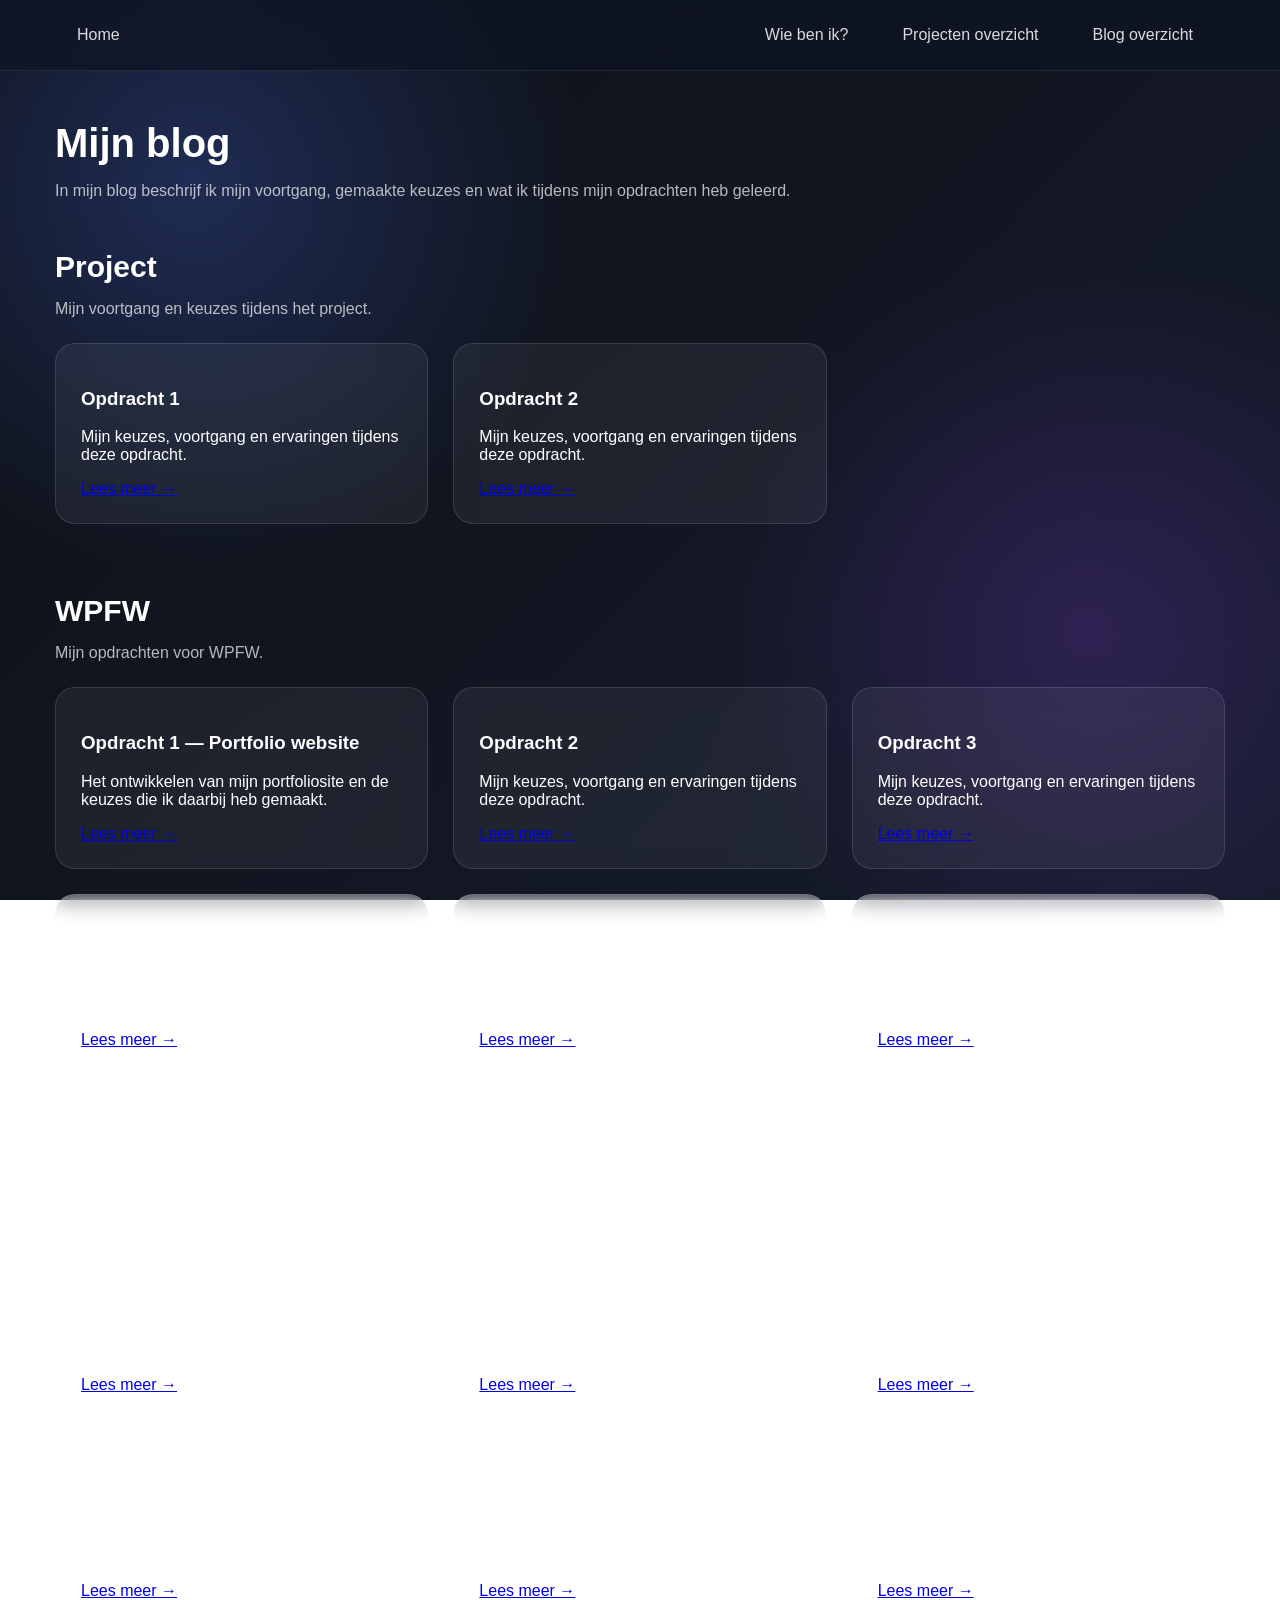
==== blog-overzicht.html @ fe0e4cba "Eerste versie portfolio" ====
<!doctype html>

<html lang="nl">
  <head>
    <meta charset="UTF-8" />
    <meta name="viewport" content="width=device-width, initial-scale=1.0" />

    <title>Blog overzicht</title>
    <link rel="stylesheet" href="style.css" />
  </head>

  <body>
    <nav class="navbar">
      <div class="container">
        <ul>
          <li><a href="index.html">Home</a></li>

          <li>
            <a href="index.html">Wie ben ik?</a>
          </li>

          <li>
            <a href="projecten-overzicht.html">Projecten overzicht</a>
          </li>

          <li>
            <a href="blog-overzicht.html">Blog overzicht</a>
          </li>
        </ul>
      </div>
    </nav>

    <main>
      <div class="container">
        <header class="page-header">
          <h1>Mijn blog</h1>

          <p>
            In mijn blog beschrijf ik mijn voortgang, gemaakte keuzes en wat ik
            tijdens mijn opdrachten heb geleerd.
          </p>
        </header>

        <section class="project-category">
          <h2>Project</h2>
          <p>Mijn voortgang en keuzes tijdens het project.</p>

          <div class="grid">
            <article class="card">
              <h3>Opdracht 1</h3>

              <p>Mijn keuzes, voortgang en ervaringen tijdens deze opdracht.</p>

              <a href="#">Lees meer →</a>
            </article>
            <article class="card">
              <h3>Opdracht 2</h3>

              <p>Mijn keuzes, voortgang en ervaringen tijdens deze opdracht.</p>

              <a href="#">Lees meer →</a>
            </article>
          </div>
        </section>

        <section class="project-category">
          <h2>WPFW</h2>
          <p>Mijn opdrachten voor WPFW.</p>

          <div class="grid">
            <article class="card">
              <h3>Opdracht 1 — Portfolio website</h3>

              <p>
                Het ontwikkelen van mijn portfoliosite en de keuzes die ik
                daarbij heb gemaakt.
              </p>

              <a href="blogs\wpfw-opdracht-1.html">Lees meer →</a>
            </article>
            <article class="card">
              <h3>Opdracht 2</h3>

              <p>Mijn keuzes, voortgang en ervaringen tijdens deze opdracht.</p>

              <a href="#">Lees meer →</a>
            </article>
            <article class="card">
              <h3>Opdracht 3</h3>

              <p>Mijn keuzes, voortgang en ervaringen tijdens deze opdracht.</p>

              <a href="#">Lees meer →</a>
            </article>
            <article class="card">
              <h3>Opdracht 4</h3>

              <p>Mijn keuzes, voortgang en ervaringen tijdens deze opdracht.</p>

              <a href="#">Lees meer →</a>
            </article>
            <article class="card">
              <h3>Opdracht 5</h3>

              <p>Mijn keuzes, voortgang en ervaringen tijdens deze opdracht.</p>

              <a href="#">Lees meer →</a>
            </article>
            <article class="card">
              <h3>Opdracht 6</h3>

              <p>Mijn keuzes, voortgang en ervaringen tijdens deze opdracht.</p>

              <a href="#">Lees meer →</a>
            </article>
          </div>
        </section>

        <section class="project-category">
          <h2>Database</h2>
          <p>Mijn opdrachten voor Database.</p>

          <div class="grid">
            <article class="card">
              <h3>Opdracht 1</h3>

              <p>Mijn keuzes, voortgang en ervaringen tijdens deze opdracht.</p>

              <a href="#">Lees meer →</a>
            </article>
            <article class="card">
              <h3>Opdracht 2</h3>

              <p>Mijn keuzes, voortgang en ervaringen tijdens deze opdracht.</p>

              <a href="#">Lees meer →</a>
            </article>
            <article class="card">
              <h3>Opdracht 3</h3>

              <p>Mijn keuzes, voortgang en ervaringen tijdens deze opdracht.</p>

              <a href="#">Lees meer →</a>
            </article>
            <article class="card">
              <h3>Opdracht 4</h3>

              <p>Mijn keuzes, voortgang en ervaringen tijdens deze opdracht.</p>

              <a href="#">Lees meer →</a>
            </article>
            <article class="card">
              <h3>Opdracht 5</h3>

              <p>Mijn keuzes, voortgang en ervaringen tijdens deze opdracht.</p>

              <a href="#">Lees meer →</a>
            </article>
            <article class="card">
              <h3>Opdracht 6</h3>

              <p>Mijn keuzes, voortgang en ervaringen tijdens deze opdracht.</p>

              <a href="#">Lees meer →</a>
            </article>
          </div>
        </section>
      </div>
    </main>

    <footer>
      <div class="container">
        <p>&copy; 2026 Leo Gordijn. Alle rechten voorbehouden.</p>
      </div>
    </footer>
  </body>
</html>
---- style.css ----
/* ========================================
   ALGEMEEN
   ======================================== */

* {
  box-sizing: border-box;
}

body {
  margin: 0;
  min-height: 100vh;

  background:
    radial-gradient(
      circle at 15% 20%,
      rgba(80, 120, 255, 0.25),
      transparent 30%
    ),
    radial-gradient(
      circle at 85% 70%,
      rgba(150, 70, 255, 0.2),
      transparent 30%
    ),
    linear-gradient(135deg, #0d1117, #151b2b);

  background-attachment: fixed;

  color: white;
  font-family: Arial, sans-serif;
}

/* ========================================
   CONTAINER
   ======================================== */

.container {
  max-width: 1200px;
  margin-left: auto;
  margin-right: auto;
  padding-left: 15px;
  padding-right: 15px;
}

/* ========================================
   NAVIGATIE
   ======================================== */

.navbar {
  position: sticky;
  top: 0;
  z-index: 1000;

  background: rgba(15, 20, 35, 0.75);
  backdrop-filter: blur(12px);
  border-bottom: 1px solid rgba(255, 255, 255, 0.08);
}

.navbar ul {
  display: flex;
  align-items: center;

  min-height: 70px;
  margin: 0;
  padding: 0;

  list-style: none;
}

.navbar li {
  margin-right: 10px;
}

.navbar li:first-child {
  margin-right: auto;
}

.navbar a {
  display: block;

  margin: 0 4px;
  padding: 12px 18px;

  color: rgba(255, 255, 255, 0.85);
  text-decoration: none;

  border-radius: 10px;

  transition:
    background-color 0.25s ease,
    color 0.25s ease,
    transform 0.25s ease;
}

.navbar a:hover {
  color: white;
  background: rgba(255, 255, 255, 0.1);
  transform: translateY(-2px);
}

/* ========================================
   WHOAMI / INTRO
   ======================================== */

.intro {
  display: flex;
  align-items: center;
  justify-content: center;
  gap: 50px;

  margin-top: 50px;
  padding: 40px;

  background: rgba(255, 255, 255, 0.06);
  border: 1px solid rgba(255, 255, 255, 0.12);
  border-radius: 20px;
  backdrop-filter: blur(10px);
}

.intro-text {
  flex: 1;
  max-width: 600px;
}

.intro-label {
  margin-bottom: 10px;

  color: #a99cff;
  font-size: 13px;
  font-weight: bold;
  letter-spacing: 2px;
}

.intro h1 {
  margin: 0 0 5px;

  font-size: 48px;
}

.intro h2 {
  margin: 0 0 25px;

  color: #c4bbff;
  font-size: 22px;
  font-weight: normal;
}

.intro p {
  color: rgba(255, 255, 255, 0.72);
  line-height: 1.8;
}

.intro aside {
  text-align: center;
}

.intro aside h2 {
  margin: 0 0 8px;
  font-size: 48px;
}

.intro aside h3 {
  margin: 0;

  color: #c4bbff;
  font-size: 22px;
  font-weight: normal;
}

.intro img {
  width: 350px;
  height: auto;

  border-radius: 20px;
  box-shadow: 0 15px 40px rgba(0, 0, 0, 0.4);
}

/* ========================================
   WHOAMI / ABOUT & SKILLS & CONTACT
   ======================================== */

.about,
.skills,
.contact {
  margin-top: 30px;
  padding: 35px;

  background: rgba(255, 255, 255, 0.04);
  border: 1px solid rgba(255, 255, 255, 0.08);
  border-radius: 18px;
}

.about h2,
.skills h2,
.contact h2 {
  margin-top: 0;
}

.about p,
.skills p,
.contact p {
  color: rgba(255, 255, 255, 0.7);
  line-height: 1.8;
}

/* ========================================
   WHOAMI / SKILLS APART
   ======================================== */

.skill-list {
  display: flex;
  flex-wrap: wrap;
  gap: 10px;
  margin-top: 20px;
}

.skill-list span {
  padding: 8px 14px;

  color: #c4bbff;
  font-size: 14px;

  background: rgba(155, 140, 255, 0.12);
  border: 1px solid rgba(155, 140, 255, 0.3);
  border-radius: 30px;
}

/* ========================================
   WHOAMI / CONTACT APART
   ======================================== */

.contact {
  margin-bottom: 50px;
}

.contact-list {
  margin: 20px 0 0;
  padding: 0;

  list-style: none;
}

.contact-list li {
  margin-bottom: 10px;
}

.contact-list a {
  color: #c4bbff;
  text-decoration: none;
}

.contact-list a:hover {
  text-decoration: underline;
}

/* ========================================
   PAGINA HEADER
   ======================================== */

.page-header {
  margin-top: 50px;
  margin-bottom: 50px;
}

.page-header h1 {
  margin-bottom: 10px;
  font-size: 40px;
}

.page-header p {
  color: rgba(255, 255, 255, 0.7);
}

/* ========================================
   ALGEMENE CARDS
   ======================================== */

.card {
  padding: 25px;

  background: rgba(255, 255, 255, 0.06);
  border: 1px solid rgba(255, 255, 255, 0.12);
  border-radius: 20px;
  backdrop-filter: blur(10px);

  transition:
    transform 0.25s ease,
    background 0.25s ease,
    border-color 0.25s ease,
    box-shadow 0.25s ease;
}

.card:hover {
  transform: translateY(-3px);
  background: rgba(255, 255, 255, 0.065);
  border-color: rgba(155, 140, 255, 0.3);
}

/* ========================================
   ALGEMENE GRIDS
   ======================================== */

.grid {
  display: grid;
  grid-template-columns: repeat(3, 1fr);
  gap: 25px;
}

/* ========================================
   PROJECTEN OVERZICHT
   ======================================== */

.project-category {
  margin-bottom: 70px;
}

.project-category h2 {
  margin-bottom: 5px;
  font-size: 30px;
}

.project-category > p {
  margin-bottom: 25px;
  color: rgba(255, 255, 255, 0.7);
}

/* ========================================
   BLOG DETAIL PAGINA
   ======================================== */

.blog-page {
  padding: 70px 20px 100px;
}

.blog-container {
  max-width: 950px;
  margin: 0 auto;
}

/* Blog header */

.blog-hero {
  margin-bottom: 30px;
  padding: 50px;

  background:
    radial-gradient(
      circle at top right,
      rgba(125, 90, 255, 0.18),
      transparent 40%
    ),
    rgba(255, 255, 255, 0.06);

  border: 1px solid rgba(255, 255, 255, 0.12);
  border-radius: 25px;
  box-shadow: 0 20px 50px rgba(0, 0, 0, 0.25);
}

.blog-label {
  display: inline-block;

  margin-bottom: 15px;

  color: #a99cff;
  font-size: 13px;
  font-weight: bold;
  letter-spacing: 2px;
}

.blog-hero h1 {
  margin: 0 0 20px;

  color: white;
  font-size: 48px;
}

.blog-hero > p {
  max-width: 700px;
  margin-bottom: 30px;

  color: rgba(255, 255, 255, 0.72);
  font-size: 18px;
  line-height: 1.8;
}

/* Technologie tags */

.blog-tech {
  display: flex;
  flex-wrap: wrap;
  gap: 10px;
}

.blog-tech span {
  padding: 8px 14px;

  color: #c4bbff;
  font-size: 13px;
  font-weight: bold;

  background: rgba(155, 140, 255, 0.12);
  border: 1px solid rgba(155, 140, 255, 0.3);
  border-radius: 30px;
}

/* Blog onderdelen */

.blog-content {
  display: grid;
  grid-template-columns: 70px 1fr;
  gap: 20px;

  margin-bottom: 18px;
  padding: 35px;

  background: rgba(255, 255, 255, 0.04);
  border: 1px solid rgba(255, 255, 255, 0.08);
  border-radius: 18px;

  transition:
    transform 0.25s ease,
    background 0.25s ease,
    border-color 0.25s ease;
}

.blog-content:hover {
  transform: translateY(-3px);
  background: rgba(255, 255, 255, 0.065);
  border-color: rgba(155, 140, 255, 0.3);
}

.blog-number {
  padding-top: 4px;

  color: #9b8cff;
  font-size: 18px;
  font-weight: bold;
}

.blog-content h2 {
  margin: 0 0 12px;

  color: white;
  font-size: 26px;
}

.blog-content h3 {
  margin-top: 25px;
  margin-bottom: 10px;

  color: #c4bbff;
}

.blog-content p {
  margin: 0;

  color: rgba(255, 255, 255, 0.7);
  line-height: 1.8;
}

/* Code in blogtekst */

.blog-content code {
  padding: 3px 7px;

  color: #c4bbff;

  background: rgba(155, 140, 255, 0.15);
  border-radius: 5px;
}

/* Request / response */

.request-flow {
  margin: 20px 0;
  padding: 20px;

  color: #c4bbff;
  text-align: center;
  line-height: 2;

  background: rgba(155, 140, 255, 0.08);
  border: 1px solid rgba(155, 140, 255, 0.25);
  border-radius: 12px;
}

/* ========================================
   FOOTER
   ======================================== */

footer {
  padding: 25px 0;

  color: rgba(255, 255, 255, 0.5);
  font-size: 14px;
  text-align: center;
}

footer p {
  margin: 0;
}

/* ========================================
   RESPONSIVE - TABLET
   ======================================== */

@media (max-width: 900px) {
  .grid {
    grid-template-columns: repeat(2, 1fr);
  }

  .intro {
    gap: 30px;
  }

  .intro img {
    width: 300px;
  }
}

/* ========================================
   RESPONSIVE - TELEFOON
   ======================================== */

@media (max-width: 600px) {
  .container {
    padding-left: 20px;
    padding-right: 20px;
  }

  /* Navigatie */

  .navbar ul {
    flex-direction: column;
    align-items: stretch;
  }

  .navbar li,
  .navbar li:first-child {
    margin-right: 0;
  }

  .navbar a {
    text-align: center;
  }

  /* Whoami */

  .intro {
    flex-direction: column;
    align-items: flex-start;
  }

  .intro img {
    width: 100%;
    max-width: 350px;
  }

  /* Projecten / blogs */

  .grid {
    grid-template-columns: 1fr;
  }

  /* Blog detail */

  .blog-page {
    padding: 40px 15px 70px;
  }

  .blog-hero {
    padding: 30px;
  }

  .blog-hero h1 {
    font-size: 34px;
  }

  .blog-content {
    grid-template-columns: 1fr;
    padding: 25px;
  }

  .blog-number {
    padding-top: 0;
  }
}
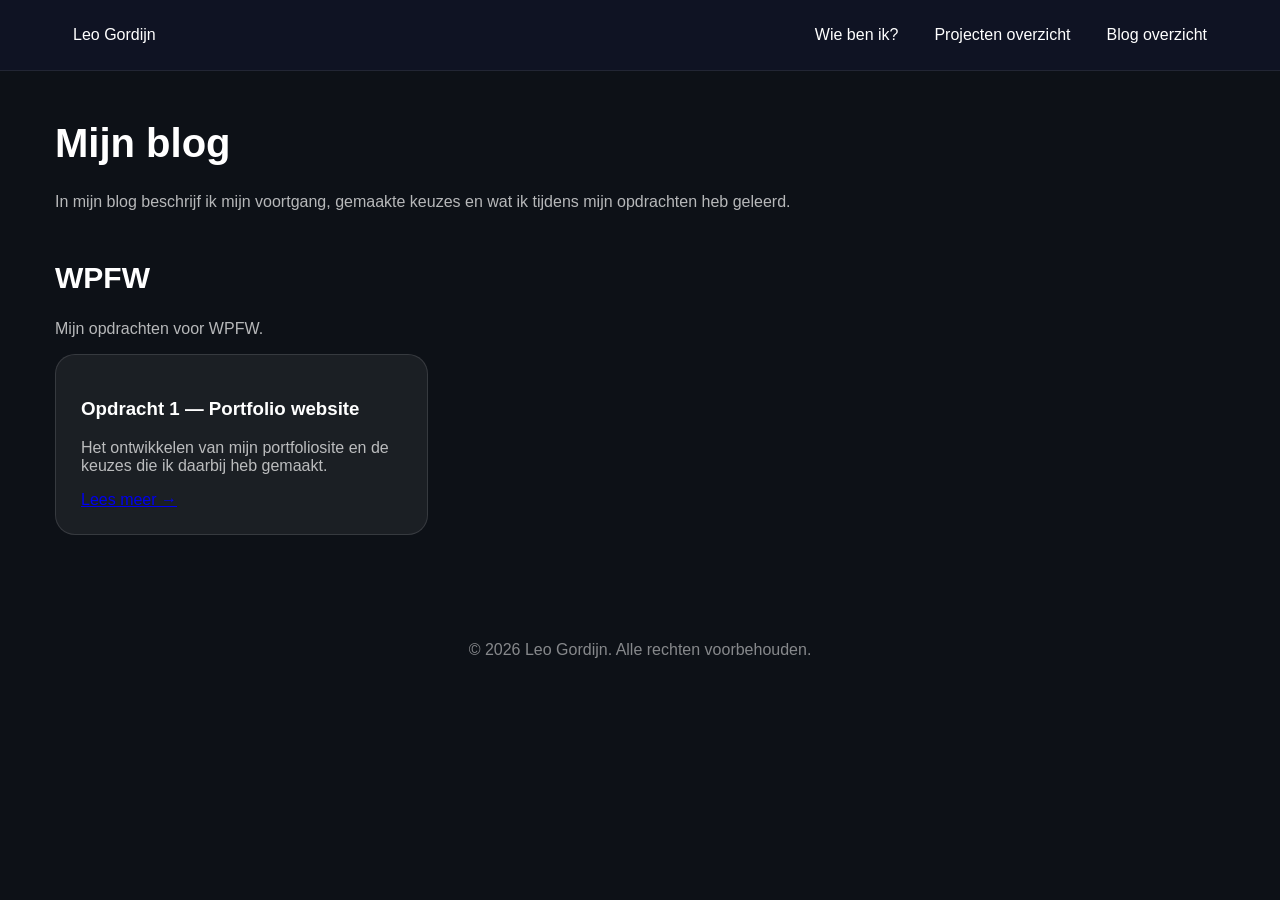
==== commit ca16135c: "Portfolio pagina's en styling bijgewerkt" ====
--- a/blog-overzicht.html
+++ b/blog-overzicht.html
@@ -5,7 +5,7 @@
     <meta charset="UTF-8" />
     <meta name="viewport" content="width=device-width, initial-scale=1.0" />
 
-    <title>Blog overzicht</title>
+    <title>Blog | Leo Gordijn</title>
     <link rel="stylesheet" href="style.css" />
   </head>
 
@@ -13,7 +13,7 @@
     <nav class="navbar">
       <div class="container">
         <ul>
-          <li><a href="index.html">Home</a></li>
+          <li><a href="index.html">Leo Gordijn</a></li>
 
           <li>
             <a href="index.html">Wie ben ik?</a>
@@ -42,28 +42,6 @@
         </header>
 
         <section class="project-category">
-          <h2>Project</h2>
-          <p>Mijn voortgang en keuzes tijdens het project.</p>
-
-          <div class="grid">
-            <article class="card">
-              <h3>Opdracht 1</h3>
-
-              <p>Mijn keuzes, voortgang en ervaringen tijdens deze opdracht.</p>
-
-              <a href="#">Lees meer →</a>
-            </article>
-            <article class="card">
-              <h3>Opdracht 2</h3>
-
-              <p>Mijn keuzes, voortgang en ervaringen tijdens deze opdracht.</p>
-
-              <a href="#">Lees meer →</a>
-            </article>
-          </div>
-        </section>
-
-        <section class="project-category">
           <h2>WPFW</h2>
           <p>Mijn opdrachten voor WPFW.</p>
 
@@ -76,92 +54,7 @@
                 daarbij heb gemaakt.
               </p>
 
-              <a href="blogs\wpfw-opdracht-1.html">Lees meer →</a>
-            </article>
-            <article class="card">
-              <h3>Opdracht 2</h3>
-
-              <p>Mijn keuzes, voortgang en ervaringen tijdens deze opdracht.</p>
-
-              <a href="#">Lees meer →</a>
-            </article>
-            <article class="card">
-              <h3>Opdracht 3</h3>
-
-              <p>Mijn keuzes, voortgang en ervaringen tijdens deze opdracht.</p>
-
-              <a href="#">Lees meer →</a>
-            </article>
-            <article class="card">
-              <h3>Opdracht 4</h3>
-
-              <p>Mijn keuzes, voortgang en ervaringen tijdens deze opdracht.</p>
-
-              <a href="#">Lees meer →</a>
-            </article>
-            <article class="card">
-              <h3>Opdracht 5</h3>
-
-              <p>Mijn keuzes, voortgang en ervaringen tijdens deze opdracht.</p>
-
-              <a href="#">Lees meer →</a>
-            </article>
-            <article class="card">
-              <h3>Opdracht 6</h3>
-
-              <p>Mijn keuzes, voortgang en ervaringen tijdens deze opdracht.</p>
-
-              <a href="#">Lees meer →</a>
-            </article>
-          </div>
-        </section>
-
-        <section class="project-category">
-          <h2>Database</h2>
-          <p>Mijn opdrachten voor Database.</p>
-
-          <div class="grid">
-            <article class="card">
-              <h3>Opdracht 1</h3>
-
-              <p>Mijn keuzes, voortgang en ervaringen tijdens deze opdracht.</p>
-
-              <a href="#">Lees meer →</a>
-            </article>
-            <article class="card">
-              <h3>Opdracht 2</h3>
-
-              <p>Mijn keuzes, voortgang en ervaringen tijdens deze opdracht.</p>
-
-              <a href="#">Lees meer →</a>
-            </article>
-            <article class="card">
-              <h3>Opdracht 3</h3>
-
-              <p>Mijn keuzes, voortgang en ervaringen tijdens deze opdracht.</p>
-
-              <a href="#">Lees meer →</a>
-            </article>
-            <article class="card">
-              <h3>Opdracht 4</h3>
-
-              <p>Mijn keuzes, voortgang en ervaringen tijdens deze opdracht.</p>
-
-              <a href="#">Lees meer →</a>
-            </article>
-            <article class="card">
-              <h3>Opdracht 5</h3>
-
-              <p>Mijn keuzes, voortgang en ervaringen tijdens deze opdracht.</p>
-
-              <a href="#">Lees meer →</a>
-            </article>
-            <article class="card">
-              <h3>Opdracht 6</h3>
-
-              <p>Mijn keuzes, voortgang en ervaringen tijdens deze opdracht.</p>
-
-              <a href="#">Lees meer →</a>
+              <a href="blogs/wpfw-opdracht-1.html">Lees meer →</a>
             </article>
           </div>
         </section>
@@ -174,4 +67,4 @@
       </div>
     </footer>
   </body>
-</html>
+</html>
--- a/style.css
+++ b/style.css
@@ -1,7 +1,3 @@
-/* ========================================
-   ALGEMEEN
-   ======================================== */
-
 * {
   box-sizing: border-box;
 }
@@ -9,65 +5,32 @@
 body {
   margin: 0;
   min-height: 100vh;
-
-  background:
-    radial-gradient(
-      circle at 15% 20%,
-      rgba(80, 120, 255, 0.25),
-      transparent 30%
-    ),
-    radial-gradient(
-      circle at 85% 70%,
-      rgba(150, 70, 255, 0.2),
-      transparent 30%
-    ),
-    linear-gradient(135deg, #0d1117, #151b2b);
-
-  background-attachment: fixed;
-
-  color: white;
+  background-color: hsl(216, 28%, 7%);
+  color: hsl(0, 0%, 100%);
   font-family: Arial, sans-serif;
 }
-
-/* ========================================
-   CONTAINER
-   ======================================== */
 
 .container {
   max-width: 1200px;
-  margin-left: auto;
-  margin-right: auto;
-  padding-left: 15px;
-  padding-right: 15px;
-}
-
-/* ========================================
-   NAVIGATIE
-   ======================================== */
+  margin: auto;
+  padding: 0 15px;
+}
 
 .navbar {
   position: sticky;
   top: 0;
-  z-index: 1000;
-
-  background: rgba(15, 20, 35, 0.75);
-  backdrop-filter: blur(12px);
-  border-bottom: 1px solid rgba(255, 255, 255, 0.08);
+  z-index: 10;
+  background: hsla(225, 40%, 10%, 0.95);
+  border-bottom: 1px solid hsla(0, 0%, 100%, 0.08);
 }
 
 .navbar ul {
   display: flex;
   align-items: center;
-
   min-height: 70px;
   margin: 0;
   padding: 0;
-
   list-style: none;
-}
-
-.navbar li {
-  margin-right: 10px;
 }
 
 .navbar li:first-child {
@@ -76,228 +39,110 @@
 
 .navbar a {
   display: block;
-
-  margin: 0 4px;
   padding: 12px 18px;
-
-  color: rgba(255, 255, 255, 0.85);
+  color: hsl(0, 0%, 100%);
   text-decoration: none;
-
   border-radius: 10px;
-
-  transition:
-    background-color 0.25s ease,
-    color 0.25s ease,
-    transform 0.25s ease;
 }
 
 .navbar a:hover {
-  color: white;
-  background: rgba(255, 255, 255, 0.1);
-  transform: translateY(-2px);
-}
-
-/* ========================================
-   WHOAMI / INTRO
-   ======================================== */
+  background: hsla(0, 0%, 100%, 0.1);
+}
 
 .intro {
   display: flex;
   align-items: center;
   justify-content: center;
   gap: 50px;
-
   margin-top: 50px;
   padding: 40px;
-
-  background: rgba(255, 255, 255, 0.06);
-  border: 1px solid rgba(255, 255, 255, 0.12);
+  background: hsla(0, 0%, 100%, 0.06);
+  border: 1px solid hsla(0, 0%, 100%, 0.12);
   border-radius: 20px;
-  backdrop-filter: blur(10px);
-}
-
-.intro-text {
-  flex: 1;
-  max-width: 600px;
-}
-
-.intro-label {
-  margin-bottom: 10px;
-
-  color: #a99cff;
-  font-size: 13px;
-  font-weight: bold;
-  letter-spacing: 2px;
+}
+
+.intro div {
+  text-align: center;
 }
 
 .intro h1 {
-  margin: 0 0 5px;
-
+  margin: 0;
+  color: hsl(249, 100%, 87%);
   font-size: 48px;
 }
 
-.intro h2 {
-  margin: 0 0 25px;
-
-  color: #c4bbff;
+.intro h3 {
+  margin: 0;
+  color: hsl(249, 100%, 87%);
   font-size: 22px;
-  font-weight: normal;
-}
-
-.intro p {
-  color: rgba(255, 255, 255, 0.72);
-  line-height: 1.8;
-}
-
-.intro aside {
-  text-align: center;
-}
-
-.intro aside h2 {
-  margin: 0 0 8px;
-  font-size: 48px;
-}
-
-.intro aside h3 {
-  margin: 0;
-
-  color: #c4bbff;
-  font-size: 22px;
-  font-weight: normal;
 }
 
 .intro img {
   width: 350px;
-  height: auto;
-
   border-radius: 20px;
-  box-shadow: 0 15px 40px rgba(0, 0, 0, 0.4);
-}
-
-/* ========================================
-   WHOAMI / ABOUT & SKILLS & CONTACT
-   ======================================== */
+}
 
 .about,
 .skills,
 .contact {
   margin-top: 30px;
-  padding: 35px;
-
-  background: rgba(255, 255, 255, 0.04);
-  border: 1px solid rgba(255, 255, 255, 0.08);
-  border-radius: 18px;
-}
-
-.about h2,
-.skills h2,
-.contact h2 {
-  margin-top: 0;
-}
-
-.about p,
-.skills p,
-.contact p {
-  color: rgba(255, 255, 255, 0.7);
-  line-height: 1.8;
-}
-
-/* ========================================
-   WHOAMI / SKILLS APART
-   ======================================== */
+}
+
+.contact {
+  margin-bottom: 50px;
+}
 
 .skill-list {
   display: flex;
-  flex-wrap: wrap;
   gap: 10px;
   margin-top: 20px;
 }
 
-.skill-list span {
+.skill-list span,
+.blog-tech span {
   padding: 8px 14px;
-
-  color: #c4bbff;
+  color: hsl(249, 100%, 87%);
   font-size: 14px;
-
-  background: rgba(155, 140, 255, 0.12);
-  border: 1px solid rgba(155, 140, 255, 0.3);
+  background: hsla(249, 100%, 77%, 0.12);
+  border: 1px solid hsla(249, 100%, 77%, 0.3);
   border-radius: 30px;
 }
 
-/* ========================================
-   WHOAMI / CONTACT APART
-   ======================================== */
-
-.contact {
-  margin-bottom: 50px;
-}
-
 .contact-list {
-  margin: 20px 0 0;
   padding: 0;
-
   list-style: none;
 }
 
-.contact-list li {
-  margin-bottom: 10px;
-}
-
 .contact-list a {
-  color: #c4bbff;
-  text-decoration: none;
-}
-
-.contact-list a:hover {
-  text-decoration: underline;
-}
-
-/* ========================================
-   PAGINA HEADER
-   ======================================== */
+  color: hsl(249, 100%, 87%);
+}
 
 .page-header {
-  margin-top: 50px;
-  margin-bottom: 50px;
+  margin: 50px 0;
 }
 
 .page-header h1 {
-  margin-bottom: 10px;
   font-size: 40px;
 }
 
 .page-header p {
-  color: rgba(255, 255, 255, 0.7);
-}
-
-/* ========================================
-   ALGEMENE CARDS
-   ======================================== */
+  color: hsla(0, 0%, 100%, 0.7);
+}
 
 .card {
   padding: 25px;
-
-  background: rgba(255, 255, 255, 0.06);
-  border: 1px solid rgba(255, 255, 255, 0.12);
+  background: hsla(0, 0%, 100%, 0.06);
+  border: 1px solid hsla(0, 0%, 100%, 0.12);
   border-radius: 20px;
-  backdrop-filter: blur(10px);
-
-  transition:
-    transform 0.25s ease,
-    background 0.25s ease,
-    border-color 0.25s ease,
-    box-shadow 0.25s ease;
+}
+
+.card p {
+  color: hsla(0, 0%, 100%, 0.7);
 }
 
 .card:hover {
-  transform: translateY(-3px);
-  background: rgba(255, 255, 255, 0.065);
-  border-color: rgba(155, 140, 255, 0.3);
-}
-
-/* ========================================
-   ALGEMENE GRIDS
-   ======================================== */
+  background: hsla(0, 0%, 100%, 0.08);
+}
 
 .grid {
   display: grid;
@@ -305,205 +150,94 @@
   gap: 25px;
 }
 
-/* ========================================
-   PROJECTEN OVERZICHT
-   ======================================== */
+.project {
+  margin-bottom: 30px;
+}
+
+.project h2 {
+  margin-top: 0;
+}
 
 .project-category {
   margin-bottom: 70px;
 }
 
 .project-category h2 {
-  margin-bottom: 5px;
   font-size: 30px;
 }
 
-.project-category > p {
-  margin-bottom: 25px;
-  color: rgba(255, 255, 255, 0.7);
-}
-
-/* ========================================
-   BLOG DETAIL PAGINA
-   ======================================== */
+.project-category p {
+  color: hsla(0, 0%, 100%, 0.7);
+}
 
 .blog-page {
-  padding: 70px 20px 100px;
-}
-
-.blog-container {
-  max-width: 950px;
-  margin: 0 auto;
-}
-
-/* Blog header */
-
-.blog-hero {
+  padding: 70px;
+}
+
+.blog-intro {
   margin-bottom: 30px;
   padding: 50px;
-
-  background:
-    radial-gradient(
-      circle at top right,
-      rgba(125, 90, 255, 0.18),
-      transparent 40%
-    ),
-    rgba(255, 255, 255, 0.06);
-
-  border: 1px solid rgba(255, 255, 255, 0.12);
-  border-radius: 25px;
-  box-shadow: 0 20px 50px rgba(0, 0, 0, 0.25);
-}
-
-.blog-label {
-  display: inline-block;
-
-  margin-bottom: 15px;
-
-  color: #a99cff;
-  font-size: 13px;
-  font-weight: bold;
-  letter-spacing: 2px;
-}
-
-.blog-hero h1 {
-  margin: 0 0 20px;
-
-  color: white;
+  border: 1px solid hsla(0, 0%, 100%, 0.12);
+  border-radius: 20px;
+}
+
+.blog-intro h1 {
+  margin: 0;
   font-size: 48px;
 }
 
-.blog-hero > p {
+.blog-intro p {
   max-width: 700px;
-  margin-bottom: 30px;
-
-  color: rgba(255, 255, 255, 0.72);
+  color: hsla(0, 0%, 100%, 0.7);
   font-size: 18px;
-  line-height: 1.8;
-}
-
-/* Technologie tags */
+}
 
 .blog-tech {
   display: flex;
-  flex-wrap: wrap;
-  gap: 10px;
-}
-
-.blog-tech span {
-  padding: 8px 14px;
-
-  color: #c4bbff;
-  font-size: 13px;
-  font-weight: bold;
-
-  background: rgba(155, 140, 255, 0.12);
-  border: 1px solid rgba(155, 140, 255, 0.3);
-  border-radius: 30px;
-}
-
-/* Blog onderdelen */
+  gap: 15px;
+  margin-top: 20px;
+}
 
 .blog-content {
   display: grid;
   grid-template-columns: 70px 1fr;
   gap: 20px;
-
   margin-bottom: 18px;
-  padding: 35px;
-
-  background: rgba(255, 255, 255, 0.04);
-  border: 1px solid rgba(255, 255, 255, 0.08);
-  border-radius: 18px;
-
-  transition:
-    transform 0.25s ease,
-    background 0.25s ease,
-    border-color 0.25s ease;
-}
-
-.blog-content:hover {
-  transform: translateY(-3px);
-  background: rgba(255, 255, 255, 0.065);
-  border-color: rgba(155, 140, 255, 0.3);
 }
 
 .blog-number {
-  padding-top: 4px;
-
-  color: #9b8cff;
+  color: hsl(249, 100%, 77%);
   font-size: 18px;
   font-weight: bold;
 }
 
 .blog-content h2 {
-  margin: 0 0 12px;
-
-  color: white;
-  font-size: 26px;
+  margin-top: 0;
 }
 
 .blog-content h3 {
   margin-top: 25px;
-  margin-bottom: 10px;
-
-  color: #c4bbff;
 }
 
 .blog-content p {
-  margin: 0;
-
-  color: rgba(255, 255, 255, 0.7);
-  line-height: 1.8;
-}
-
-/* Code in blogtekst */
+  margin: 0 0 15;
+}
 
 .blog-content code {
-  padding: 3px 7px;
-
-  color: #c4bbff;
-
-  background: rgba(155, 140, 255, 0.15);
-  border-radius: 5px;
-}
-
-/* Request / response */
-
-.request-flow {
-  margin: 20px 0;
+  padding: 3px;
+  color: hsl(249, 100%, 87%);
+  background: hsla(249, 100%, 77%, 0.15);
+}
+
+footer {
   padding: 20px;
-
-  color: #c4bbff;
+  color: hsla(0, 0%, 100%, 0.5);
   text-align: center;
-  line-height: 2;
-
-  background: rgba(155, 140, 255, 0.08);
-  border: 1px solid rgba(155, 140, 255, 0.25);
-  border-radius: 12px;
-}
-
-/* ========================================
-   FOOTER
-   ======================================== */
-
-footer {
-  padding: 25px 0;
-
-  color: rgba(255, 255, 255, 0.5);
-  font-size: 14px;
-  text-align: center;
-}
-
-footer p {
-  margin: 0;
-}
-
-/* ========================================
-   RESPONSIVE - TABLET
-   ======================================== */
-
-@media (max-width: 900px) {
+}
+
+/* TABLET */
+
+@media (max-width: 768px) {
   .grid {
     grid-template-columns: repeat(2, 1fr);
   }
@@ -515,26 +249,23 @@
   .intro img {
     width: 300px;
   }
-}
-
-/* ========================================
-   RESPONSIVE - TELEFOON
-   ======================================== */
-
-@media (max-width: 600px) {
-  .container {
-    padding-left: 20px;
-    padding-right: 20px;
-  }
-
-  /* Navigatie */
+
+  .blog-page {
+    padding: 40px;
+  }
+}
+
+/* TELEFOON */
+
+@media (max-width: 480px) {
+  .grid {
+    grid-template-columns: 1fr;
+  }
 
   .navbar ul {
     flex-direction: column;
-    align-items: stretch;
-  }
-
-  .navbar li,
+  }
+
   .navbar li:first-child {
     margin-right: 0;
   }
@@ -543,44 +274,39 @@
     text-align: center;
   }
 
-  /* Whoami */
-
   .intro {
     flex-direction: column;
-    align-items: flex-start;
+    gap: 20px;
+    padding: 25px;
+  }
+
+  .intro h1 {
+    font-size: 36px;
   }
 
   .intro img {
     width: 100%;
-    max-width: 350px;
-  }
-
-  /* Projecten / blogs */
-
-  .grid {
-    grid-template-columns: 1fr;
-  }
-
-  /* Blog detail */
+    max-width: 300px;
+  }
+
+  .skill-list,
+  .blog-tech {
+    flex-wrap: wrap;
+  }
 
   .blog-page {
-    padding: 40px 15px 70px;
-  }
-
-  .blog-hero {
-    padding: 30px;
-  }
-
-  .blog-hero h1 {
+    padding: 30px 15px;
+  }
+
+  .blog-intro {
+    padding: 25px;
+  }
+
+  .blog-intro h1 {
     font-size: 34px;
   }
 
   .blog-content {
     grid-template-columns: 1fr;
-    padding: 25px;
-  }
-
-  .blog-number {
-    padding-top: 0;
-  }
-}
+  }
+}
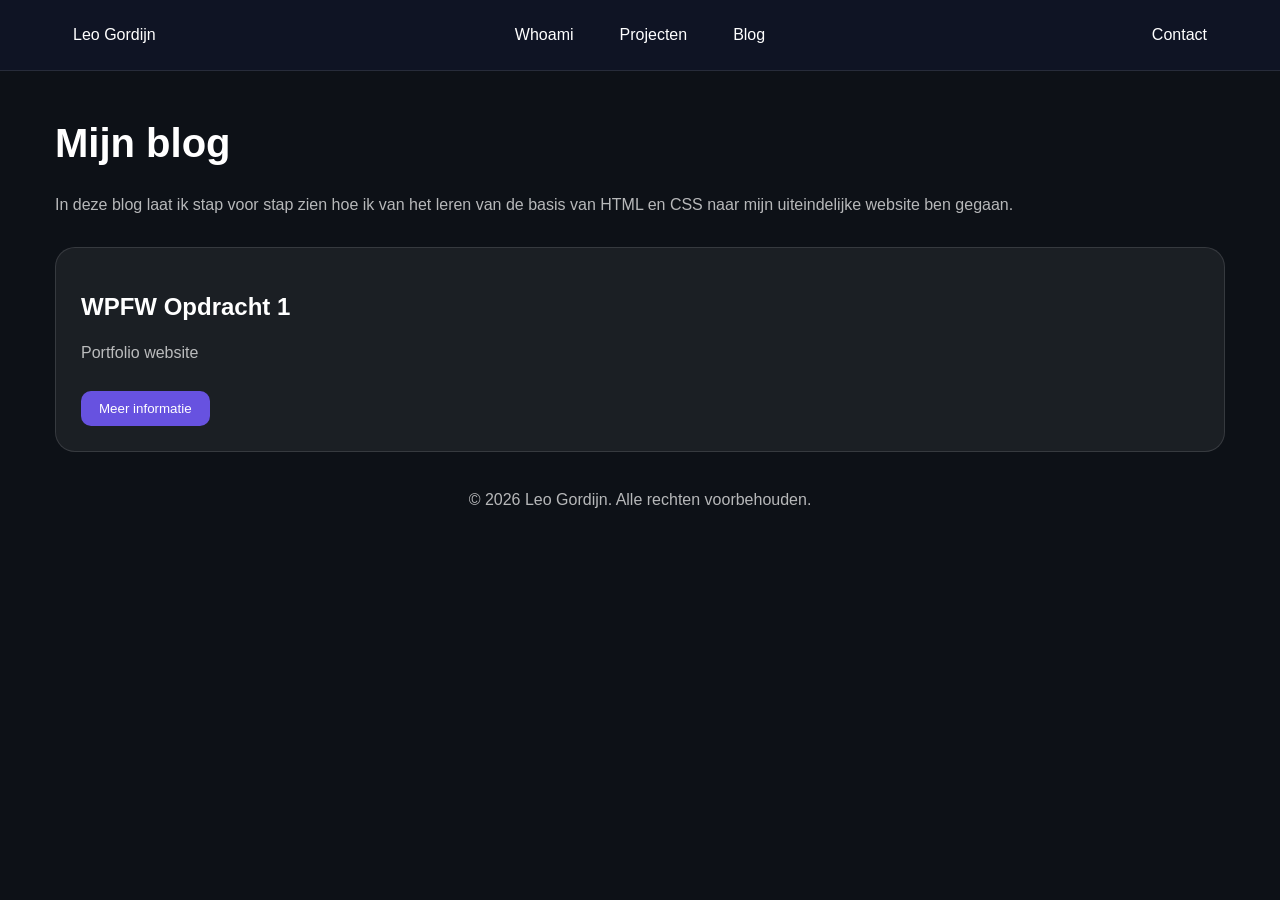
==== commit 02d949be: "Portfolio website bijgewerkt" ====
--- a/blog-overzicht.html
+++ b/blog-overzicht.html
@@ -11,22 +11,16 @@
 
   <body>
     <nav class="navbar">
-      <div class="container">
-        <ul>
-          <li><a href="index.html">Leo Gordijn</a></li>
-
-          <li>
-            <a href="index.html">Wie ben ik?</a>
-          </li>
-
-          <li>
-            <a href="projecten-overzicht.html">Projecten overzicht</a>
-          </li>
-
-          <li>
-            <a href="blog-overzicht.html">Blog overzicht</a>
-          </li>
+      <div class="nav-container">
+        <a class="nav-home" href="index.html">Leo Gordijn</a>
+
+        <ul class="nav-links">
+          <li><a href="whoami.html">Whoami</a></li>
+          <li><a href="projecten-overzicht.html">Projecten</a></li>
+          <li><a href="blog-overzicht.html">Blog</a></li>
         </ul>
+
+        <a class="nav-contact" href="contact.html">Contact</a>
       </div>
     </nav>
 
@@ -36,28 +30,429 @@
           <h1>Mijn blog</h1>
 
           <p>
-            In mijn blog beschrijf ik mijn voortgang, gemaakte keuzes en wat ik
-            tijdens mijn opdrachten heb geleerd.
+            In deze blog laat ik stap voor stap zien hoe ik van het leren van de
+            basis van HTML en CSS naar mijn uiteindelijke website ben gegaan.
           </p>
         </header>
 
-        <section class="project-category">
-          <h2>WPFW</h2>
-          <p>Mijn opdrachten voor WPFW.</p>
-
-          <div class="grid">
-            <article class="card">
-              <h3>Opdracht 1 — Portfolio website</h3>
-
-              <p>
-                Het ontwikkelen van mijn portfoliosite en de keuzes die ik
-                daarbij heb gemaakt.
-              </p>
-
-              <a href="blogs/wpfw-opdracht-1.html">Lees meer →</a>
-            </article>
+        <article class="card blog-item">
+          <h2>WPFW Opdracht 1</h2>
+          <p>Portfolio website</p>
+
+          <button class="blog-toggle">Meer informatie</button>
+
+          <div class="blog-extra" hidden>
+            <!-- STAP 1 -->
+
+            <section class="blog-content card">
+              <div class="blog-number">01</div>
+
+              <div>
+                <h2>Begin van de opdracht</h2>
+
+                <p>
+                  Voor deze opdracht moest ik een statische en responsive
+                  portfoliosite maken. De website moest minimaal bestaan uit een
+                  Whoami-pagina, een projectenoverzicht en een blogoverzicht.
+                  Deze pagina's moesten met een werkende navigatie met elkaar
+                  verbonden zijn.
+                </p>
+
+                <p>
+                  Aan het begin van de opdracht had ik nog weinig ervaring met
+                  HTML en CSS. Daarom ben ik eerst begonnen met het leren van de
+                  basis voordat ik de website verder ging uitwerken.
+                </p>
+              </div>
+            </section>
+
+            <!-- STAP 2 -->
+
+            <section class="blog-content card">
+              <div class="blog-number">02</div>
+
+              <div>
+                <h2>De basis van HTML en CSS leren</h2>
+
+                <p>
+                  Mijn eerste stap was het leren en oefenen van de basis van
+                  HTML en CSS. Dit heb ik gedaan tijdens de lessen en door
+                  video's van Bro Code te bekijken.
+                </p>
+
+                <p>
+                  Ik heb hierbij onder andere geleerd hoe een HTML-pagina is
+                  opgebouwd en hoe ik met CSS de vormgeving van een pagina kan
+                  aanpassen. Ook heb ik geleerd over onderwerpen zoals kleuren,
+                  het box model en verschillende manieren om elementen op een
+                  pagina te plaatsen.
+                </p>
+
+                <p>
+                  Voor mijn kleuren ben ik HSL gaan gebruiken. Hiermee kan ik de
+                  hue, saturation en lightness van een kleur aanpassen. Ik ben
+                  vervolgens zelf gaan experimenteren met verschillende donkere
+                  kleuren en paarse accenten.
+                </p>
+
+                <p>
+                  Tijdens het oefenen maakte ik eerst kleine onderdelen om te
+                  kijken hoe verschillende HTML-elementen en CSS-regels werkten.
+                  Daarna ben ik deze kennis gaan gebruiken voor mijn eigen
+                  portfolio.
+                </p>
+              </div>
+            </section>
+
+            <!-- STAP 3 -->
+
+            <section class="blog-content card">
+              <div class="blog-number">03</div>
+
+              <div>
+                <h2>Eerste versie van mijn website</h2>
+
+                <p>
+                  Nadat ik de basis beter begreep, ben ik begonnen met de eerste
+                  versie van mijn website. Ik heb eerst de verschillende
+                  HTML-pagina's aangemaakt en een navigatie toegevoegd zodat ik
+                  tussen de pagina's kon wisselen.
+                </p>
+
+                <p>
+                  In het begin gebruikte ik <code>float</code> om onderdelen van
+                  mijn navigatie naast elkaar te plaatsen. Dit werkte, maar ik
+                  merkte dat het lastiger werd om de elementen goed uit te
+                  lijnen.
+                </p>
+
+                <p>
+                  Ook liep ik tegen problemen aan toen ik mijn blogpagina in een
+                  aparte map plaatste. Mijn CSS en links werkten toen niet meer
+                  zoals verwacht. Hierdoor heb ik geleerd hoe relatieve paden
+                  werken. Vanuit mijn blogs-map gebruik ik bijvoorbeeld
+                  <code>../</code> om één map terug te gaan.
+                </p>
+              </div>
+            </section>
+
+            <!-- STAP 4 -->
+
+            <section class="blog-content card">
+              <div class="blog-number">04</div>
+
+              <div>
+                <h2>Een ontwerp maken in Figma</h2>
+
+                <p>
+                  Nadat ik eerst direct in HTML en CSS was begonnen, kreeg ik
+                  als feedback dat het handiger was om eerst beter na te denken
+                  over het ontwerp. Daarom heb ik mijn website verder uitgewerkt
+                  in Figma.
+                </p>
+
+                <p>
+                  Bij het ontwerpen heb ik gekeken naar mijn
+                  gebruikersscenario's. Een belangrijke gebruiker van mijn
+                  portfolio is bijvoorbeeld een recruiter die snel wil kunnen
+                  zien wie ik ben, wat ik kan en aan welke projecten ik heb
+                  gewerkt. Daarom wilde ik de website overzichtelijk houden en
+                  ervoor zorgen dat de belangrijkste onderdelen makkelijk te
+                  vinden zijn.
+                </p>
+
+                <p>
+                  inspiratie voor mijn kleurgebruik heb ik gekeken op Mooiste
+                  Websites. Hier kwam ik de website van Audience Republic tegen.
+                  Deze website gebruikt voornamelijk donkergrijs, wit en paars
+                  en wordt omschreven als modern en minimalistisch. Dit vond ik
+                  goed passen bij de uitstraling die ik voor mijn eigen
+                  portfolio wilde.
+                </p>
+
+                <p>
+                  Ik heb dit ontwerp niet overgenomen, maar wel gebruikt als
+                  inspiratie. Voor mijn eigen website heb ik daarom gekozen voor
+                  een donkere achtergrond, lichte tekst en paarse accenten. Ook
+                  gebruik ik afgeronde cards om verschillende onderdelen van de
+                  website duidelijk van elkaar te scheiden.
+                </p>
+              </div>
+            </section>
+
+            <!-- STAP 5 -->
+
+            <section class="blog-content card">
+              <div class="blog-number">05</div>
+
+              <div>
+                <h2>Het ontwerp uitwerken</h2>
+
+                <p>
+                  Nadat ik mijn ontwerp verder had uitgewerkt, ben ik dit gaan
+                  toepassen in HTML en CSS. Hierbij heb ik geprobeerd mijn HTML
+                  logisch op te bouwen met semantische elementen zoals
+                  <code>nav</code>, <code>main</code>, <code>header</code>,
+                  <code>section</code> en <code>footer</code>.
+                </p>
+
+                <p>
+                  Voor de layout gebruik ik voornamelijk Flexbox en CSS Grid.
+                  Flexbox gebruik ik bijvoorbeeld bij mijn navigatie en intro,
+                  omdat ik daar elementen naast elkaar wil plaatsen en makkelijk
+                  wil kunnen uitlijnen. Voor onderdelen met meerdere cards
+                  gebruik ik CSS Grid, omdat ik daarmee de content
+                  overzichtelijk over rijen en kolommen kan verdelen.
+                </p>
+
+                <p>
+                  In het begin gebruikte ik op sommige plekken
+                  <code>float</code> om elementen naast elkaar te zetten. Later
+                  heb ik dit vervangen door Flexbox. Via MDN heb ik meer gelezen
+                  over Flexbox en Grid en begreep ik beter wanneer ik welke
+                  techniek kon gebruiken.
+                </p>
+
+                <p>
+                  oor kleinere onderdelen, zoals mijn skill-tags, gebruik ik
+                  Flexbox met <code>flex-wrap</code>. Hierdoor kunnen de tags
+                  automatisch naar een volgende regel gaan wanneer er niet
+                  genoeg ruimte is.
+                </p>
+              </div>
+            </section>
+
+            <!-- STAP 6 -->
+
+            <section class="blog-content card">
+              <div class="blog-number">06</div>
+
+              <div>
+                <h2>De website responsive maken</h2>
+
+                <p>
+                  Ik wilde dat mijn portfolio niet alleen op mijn eigen
+                  laptopscherm goed werkt. Een recruiter of andere bezoeker kan
+                  de website bijvoorbeeld ook op een tablet of telefoon openen.
+                  Daarom heb ik mijn website responsive gemaakt.
+                </p>
+
+                <p>
+                  Hiervoor gebruik ik Flexbox, CSS Grid en media queries. Op een
+                  groot scherm kunnen bijvoorbeeld meerdere cards naast elkaar
+                  staan. Wanneer het scherm kleiner wordt, worden dit minder
+                  kolommen en op een telefoon staan de cards uiteindelijk onder
+                  elkaar. Ook verandert mijn intro op een klein scherm van een
+                  horizontale naar een verticale indeling.
+                </p>
+
+                <p>
+                  Voor meer informatie over responsive design en media queries
+                  heb ik MDN gebruikt. Tijdens het maken heb ik de website
+                  daarnaast op verschillende schermgroottes bekeken om te
+                  controleren of de content leesbaar bleef en er geen
+                  horizontale scrollbar ontstond.
+                </p>
+
+                <p>
+                  Hiermee ondersteun ik ook mijn gebruikersscenario waarin een
+                  recruiter mijn portfolio op verschillende apparaten moet
+                  kunnen bekijken.
+                </p>
+              </div>
+            </section>
+
+            <!-- STAP 7 -->
+
+            <section class="blog-content card">
+              <div class="blog-number">07</div>
+
+              <div>
+                <h2>Testen en verbeteren</h2>
+
+                <p>
+                  Nadat de website grotendeels af was, heb ik verschillende
+                  controles uitgevoerd om te kijken wat ik nog kon verbeteren.
+                  Hiervoor heb ik onder andere de W3C HTML Checker en Google
+                  Lighthouse gebruikt.
+                </p>
+
+                <p>
+                  Met een HTML-validator heb ik mijn HTML gecontroleerd. Hierbij
+                  kwam ik er bijvoorbeeld achter dat ik na een
+                  <code>h1</code> direct een <code>h3</code> gebruikte. Ik heb
+                  dit aangepast naar een <code>h2</code> zodat de
+                  headingstructuur logisch blijft.
+                </p>
+
+                <p>
+                  Met Google Lighthouse heb ik mijn website gecontroleerd op
+                  onder andere performance, toegankelijkheid, best practices en
+                  SEO. Hierbij heb ik onder andere gekeken naar het
+                  kleurcontrast en het gebruik van alt-teksten bij afbeeldingen.
+                </p>
+
+                <p>
+                  Voor de toegankelijkheid van mijn kleurgebruik heb ik ook naar
+                  de WCAG-richtlijnen van W3C gekeken. Mijn website gebruikt
+                  lichte tekst op een donkere achtergrond. Ik heb gecontroleerd
+                  of er voldoende contrast tussen de tekst en achtergrond zit.
+                  Daarnaast gebruik ik paars vooral als accentkleur en niet als
+                  enige manier om informatie duidelijk te maken. Hierdoor blijft
+                  de inhoud ook begrijpelijk voor bezoekers die kleuren anders
+                  waarnemen.
+                </p>
+
+                <p>
+                  Door deze controles heb ik niet alleen gekeken of mijn website
+                  er goed uitziet, maar ook of de HTML goed is opgebouwd en de
+                  website bruikbaar en toegankelijk is voor verschillende
+                  bezoekers.
+                </p>
+              </div>
+            </section>
+
+            <!-- STAP 8 -->
+
+            <section class="blog-content card">
+              <div class="blog-number">08</div>
+
+              <div>
+                <h2>Request/response-cyclus</h2>
+
+                <p>
+                  Tijdens deze opdracht heb ik ook geleerd wat er gebeurt
+                  wanneer iemand mijn website opent. De browser stuurt eerst een
+                  HTTP-request naar de webserver om een HTML-pagina op te
+                  vragen. De server stuurt deze pagina vervolgens terug met een
+                  HTTP-response.
+                </p>
+
+                <div class="request-flow">
+                  Browser → HTTP Request → Webserver
+                  <br />
+                  Browser ← HTTP Response ← Webserver
+                </div>
+
+                <p>
+                  Nadat de browser de HTML heeft ontvangen, ziet deze welke
+                  andere bestanden nodig zijn. Voor bijvoorbeeld
+                  <code>style.css</code> en afbeeldingen worden aparte requests
+                  verstuurd.
+                </p>
+
+                <p>
+                  Wanneer deze bestanden zijn ontvangen, gebruikt de browser de
+                  HTML voor de structuur en de CSS voor de vormgeving om
+                  uiteindelijk de website weer te geven.
+                </p>
+              </div>
+            </section>
+
+            <!-- STAP 9 -->
+
+            <section class="blog-content card">
+              <div class="blog-number">09</div>
+
+              <div>
+                <h2>Wat heb ik geleerd?</h2>
+
+                <p>
+                  Aan het begin van deze opdracht had ik nog weinig ervaring met
+                  HTML en CSS. Tijdens het maken van mijn portfolio heb ik
+                  vooral geleerd door eerst de basis te leren en deze daarna
+                  zelf toe te passen en uit te proberen.
+                </p>
+
+                <p>
+                  Ik begrijp nu beter wanneer ik verschillende technieken kan
+                  gebruiken. Flexbox is handig wanneer ik elementen in één
+                  richting wil plaatsen en uitlijnen. CSS Grid gebruik ik
+                  wanneer ik een duidelijk raster met rijen en kolommen wil
+                  maken. Ook weet ik nu beter wanneer
+                  <code>flex-wrap</code> handig is.
+                </p>
+
+                <p>
+                  Daarnaast heb ik meer geleerd over responsive design, media
+                  queries, HSL-kleuren, relatieve paden en semantische HTML.
+                  Door mijn website te testen heb ik ook gezien waarom een goede
+                  headingstructuur, alt-teksten en voldoende kleurcontrast
+                  belangrijk zijn.
+                </p>
+
+                <p>
+                  Een belangrijk punt dat ik meeneem naar een volgende opdracht
+                  is dat ik eerder over het ontwerp wil nadenken. In het begin
+                  begon ik vrij snel met programmeren. Door later eerst mijn
+                  ontwerp in Figma uit te werken, had ik een duidelijker beeld
+                  van waar ik met mijn HTML en CSS naartoe wilde werken.
+                </p>
+              </div>
+            </section>
+
+            <section class="blog-content card">
+              <div class="blog-number">10</div>
+
+              <div>
+                <h2>Bronnen</h2>
+
+                <p>
+                  Tijdens deze opdracht heb ik verschillende bronnen gebruikt om
+                  HTML en CSS te leren en om meer informatie te vinden over de
+                  technieken die ik in mijn website gebruik.
+                </p>
+
+                <ul>
+                  <li>
+                    Bro Code: gebruikt voor het leren van de basis van HTML en
+                    CSS. Via deze video's heb ik onder andere meer geleerd over
+                    HTML-elementen, CSS en HSL-kleuren.
+                  </li>
+
+                  <li>
+                    Mooiste Websites – Audience Republic: gebruikt als
+                    inspiratie voor de uitstraling en het kleurgebruik van mijn
+                    website, voornamelijk de combinatie van een donkere
+                    achtergrond, lichte tekst en paarse accenten.
+                  </li>
+
+                  <li>
+                    MDN Web Docs: gebruikt om meer te leren over Flexbox en hoe
+                    elementen hiermee kunnen worden uitgelijnd.
+                  </li>
+
+                  <li>
+                    MDN Web Docs: gebruikt voor meer informatie over CSS Grid en
+                    het werken met rijen en kolommen.
+                  </li>
+
+                  <li>
+                    MDN Web Docs: gebruikt voor meer informatie over media
+                    queries en responsive design.
+                  </li>
+
+                  <li>
+                    Google Lighthouse: gebruikt om mijn website te testen op
+                    onder andere performance, toegankelijkheid, best practices
+                    en SEO. Hiermee heb ik gecontroleerd of er nog problemen
+                    waren met bijvoorbeeld kleurcontrast en toegankelijkheid.
+                  </li>
+
+                  <li>
+                    W3C HTML Checker: gebruikt om te controleren of mijn HTML
+                    correct is geschreven. De checker controleert
+                    HTML-documenten en geeft fouten en waarschuwingen weer.
+                    Hiermee heb ik mijn verschillende HTML-pagina's
+                    gecontroleerd. Zo ontdekte ik onder andere dat ik na een h1
+                    direct een h3 gebruikte. Ik heb dit aangepast naar een h2
+                    zodat de headingstructuur logischer is.
+                  </li>
+                </ul>
+              </div>
+            </section>
           </div>
-        </section>
+        </article>
       </div>
     </main>
 
@@ -66,5 +461,6 @@
         <p>&copy; 2026 Leo Gordijn. Alle rechten voorbehouden.</p>
       </div>
     </footer>
+    <script src="script.js"></script>
   </body>
-</html>+</html>
--- a/style.css
+++ b/style.css
@@ -1,12 +1,13 @@
+/* BASIS */
+
 * {
   box-sizing: border-box;
 }
 
 body {
   margin: 0;
-  min-height: 100vh;
-  background-color: hsl(216, 28%, 7%);
-  color: hsl(0, 0%, 100%);
+  background: hsl(216, 28%, 7%);
+  color: white;
   font-family: Arial, sans-serif;
 }
 
@@ -16,31 +17,60 @@
   padding: 0 15px;
 }
 
+p {
+  color: hsla(0, 0%, 100%, 0.7);
+  line-height: 1.5;
+}
+
+a {
+  color: hsl(249, 100%, 87%);
+}
+
+footer {
+  padding: 20px;
+  text-align: center;
+}
+
+
+/* NAVIGATIE */
+
 .navbar {
   position: sticky;
   top: 0;
   z-index: 10;
-  background: hsla(225, 40%, 10%, 0.95);
-  border-bottom: 1px solid hsla(0, 0%, 100%, 0.08);
-}
-
-.navbar ul {
-  display: flex;
+  background: hsl(225, 40%, 10%);
+  border-bottom: 1px solid hsla(0, 0%, 100%, 0.1);
+}
+
+.nav-container {
+  max-width: 1200px;
+  min-height: 70px;
+  margin: auto;
+  padding: 0 15px;
+  display: grid;
+  grid-template-columns: 1fr auto 1fr;
   align-items: center;
-  min-height: 70px;
+}
+
+.nav-links {
+  display: flex;
+  gap: 10px;
   margin: 0;
   padding: 0;
   list-style: none;
 }
 
-.navbar li:first-child {
-  margin-right: auto;
+.nav-home {
+  justify-self: start;
+}
+
+.nav-contact {
+  justify-self: end;
 }
 
 .navbar a {
-  display: block;
   padding: 12px 18px;
-  color: hsl(0, 0%, 100%);
+  color: white;
   text-decoration: none;
   border-radius: 10px;
 }
@@ -49,51 +79,154 @@
   background: hsla(0, 0%, 100%, 0.1);
 }
 
-.intro {
-  display: flex;
-  align-items: center;
-  justify-content: center;
-  gap: 50px;
-  margin-top: 50px;
-  padding: 40px;
+
+/* ALGEMEEN */
+
+.page-header {
+  margin: 50px 0 30px;
+}
+
+.page-header h1 {
+  font-size: 40px;
+}
+
+.card,
+.contact-info,
+.contact-form {
   background: hsla(0, 0%, 100%, 0.06);
   border: 1px solid hsla(0, 0%, 100%, 0.12);
   border-radius: 20px;
 }
 
-.intro div {
-  text-align: center;
-}
-
-.intro h1 {
+.card {
+  padding: 25px;
+  margin-top: 25px;
+}
+
+.card:hover {
+  background: hsla(0, 0%, 100%, 0.08);
+}
+
+.grid,
+.home-info {
+  display: grid;
+  grid-template-columns: repeat(3, 1fr);
+  gap: 25px;
+}
+
+
+/* HOME */
+
+.home {
+  display: flex;
+  align-items: center;
+  justify-content: space-between;
+  gap: 40px;
+  padding: 30px 0;
+}
+
+.home-text {
+  max-width: 650px;
+}
+
+.home-label {
+  color: hsl(249, 100%, 77%);
+  font-weight: bold;
+}
+
+.home h1 {
   margin: 0;
+  font-size: 48px;
+}
+
+.home h1 span,
+.home-info h2 {
   color: hsl(249, 100%, 87%);
-  font-size: 48px;
-}
-
-.intro h3 {
-  margin: 0;
+}
+
+.home h2 {
+  color: hsla(0, 0%, 100%, 0.7);
+}
+
+.home img {
+  width: 100%;
+  max-width: 350px;
+  height: 500px;
+  border-radius: 20px;
+}
+
+.home-buttons {
+  display: flex;
+  gap: 15px;
+  margin-top: 20px;
+}
+
+.button-primary,
+.button-secondary {
+  padding: 12px 20px;
+  color: white;
+  text-decoration: none;
+  border-radius: 10px;
+}
+
+.button-primary,
+.project-filters button,
+.blog-toggle,
+.contact-form button {
+  background: hsl(249, 70%, 60%);
+}
+
+.button-secondary {
+  border: 1px solid hsla(0, 0%, 100%, 0.2);
+}
+
+.button-primary:hover,
+.button-secondary:hover,
+.project-filters button:hover,
+.blog-toggle:hover {
+  background: hsl(249, 70%, 65%);
+}
+
+.home-info {
+  margin-bottom: 50px;
+}
+
+
+/* BEWEGENDE TECHNIEKENBALK */
+
+.tech-bar {
+  margin: 10px 0 40px;
+  padding: 15px 0;
+  overflow: hidden;
+  border-top: 1px solid hsla(0, 0%, 100%, 0.1);
+  border-bottom: 1px solid hsla(0, 0%, 100%, 0.1);
+}
+
+.tech-track {
+  display: flex;
+  width: max-content;
+  gap: 60px;
+  animation: scroll 30s linear infinite;
+}
+
+.tech-track span {
   color: hsl(249, 100%, 87%);
-  font-size: 22px;
-}
-
-.intro img {
-  width: 350px;
-  border-radius: 20px;
-}
-
-.about,
-.skills,
-.contact {
-  margin-top: 30px;
-}
-
-.contact {
-  margin-bottom: 50px;
-}
-
-.skill-list {
-  display: flex;
+  font-weight: bold;
+}
+
+@keyframes scroll {
+  to {
+    transform: translateX(-25%);
+  }
+}
+
+
+/* WHOAMI */
+
+.skill-list,
+.blog-tech {
+  display: flex;
+  flex-wrap: wrap;
   gap: 10px;
   margin-top: 20px;
 }
@@ -102,196 +235,248 @@
 .blog-tech span {
   padding: 8px 14px;
   color: hsl(249, 100%, 87%);
+  background: hsla(249, 100%, 77%, 0.12);
+  border-radius: 20px;
+}
+
+.contact {
+  margin-bottom: 50px;
+}
+
+.contact .button-primary {
+  display: inline-block;
+  margin-top: 10px;
+  margin-bottom: 5px;
+}
+
+.club {
+  display: flex;
+  align-items: center;
+  justify-content: space-between;
+  gap: 40px;
+  margin-top: 30px;
+}
+
+.club div {
+  flex: 1;
+}
+
+.club img {
+  width: 10%;
+  min-width: 80px;
+  max-width: 120px;
+  height: auto;
+  object-fit: contain;
+}
+
+
+/* WIKIPEDIA API */
+
+.wiki-info {
+  margin-top: 15px;
+  padding: 12px 15px;
+  background: hsla(249, 100%, 77%, 0.05);
+  border-left: 2px solid hsl(249, 100%, 77%);
+  border-radius: 6px;
+}
+
+.wiki-info p {
+  margin: 5px 0;
+  color: hsla(0, 0%, 100%, 0.6);
   font-size: 14px;
-  background: hsla(249, 100%, 77%, 0.12);
-  border: 1px solid hsla(249, 100%, 77%, 0.3);
-  border-radius: 30px;
-}
-
-.contact-list {
-  padding: 0;
-  list-style: none;
-}
-
-.contact-list a {
+}
+
+.wiki-info .api-label {
   color: hsl(249, 100%, 87%);
-}
-
-.page-header {
-  margin: 50px 0;
-}
-
-.page-header h1 {
-  font-size: 40px;
-}
-
-.page-header p {
-  color: hsla(0, 0%, 100%, 0.7);
-}
-
-.card {
-  padding: 25px;
-  background: hsla(0, 0%, 100%, 0.06);
+  font-size: 13px;
+  font-weight: bold;
+}
+
+.wiki-info a {
+  font-size: 13px;
+}
+
+
+/* PROJECTEN EN BLOGOVERZICHT */
+
+.project {
+  margin-bottom: 30px;
+}
+
+.project h2,
+.blog-content h2 {
+  margin-top: 0;
+}
+
+.project-category {
+  margin-bottom: 70px;
+}
+
+.project-filters {
+  display: flex;
+  gap: 10px;
+  margin-bottom: 25px;
+}
+
+.project-filters button,
+.blog-toggle {
+  padding: 10px 18px;
+  color: white;
+  border: 0;
+  border-radius: 10px;
+  cursor: pointer;
+}
+
+.blog-toggle {
+  margin-top: 10px;
+}
+
+.blog-extra {
+  margin-top: 20px;
+}
+
+
+/* BLOGPAGINA */
+
+.blog-page {
+  padding: 50px 15px;
+}
+
+.blog-intro {
+  max-width: 1200px;
+  margin: auto auto 30px;
+  padding: 40px;
   border: 1px solid hsla(0, 0%, 100%, 0.12);
   border-radius: 20px;
 }
 
-.card p {
-  color: hsla(0, 0%, 100%, 0.7);
-}
-
-.card:hover {
-  background: hsla(0, 0%, 100%, 0.08);
-}
-
-.grid {
-  display: grid;
-  grid-template-columns: repeat(3, 1fr);
-  gap: 25px;
-}
-
-.project {
-  margin-bottom: 30px;
-}
-
-.project h2 {
+.blog-intro h1 {
   margin-top: 0;
-}
-
-.project-category {
-  margin-bottom: 70px;
-}
-
-.project-category h2 {
-  font-size: 30px;
-}
-
-.project-category p {
-  color: hsla(0, 0%, 100%, 0.7);
-}
-
-.blog-page {
-  padding: 70px;
-}
-
-.blog-intro {
-  margin-bottom: 30px;
-  padding: 50px;
-  border: 1px solid hsla(0, 0%, 100%, 0.12);
-  border-radius: 20px;
-}
-
-.blog-intro h1 {
-  margin: 0;
   font-size: 48px;
-}
-
-.blog-intro p {
-  max-width: 700px;
-  color: hsla(0, 0%, 100%, 0.7);
-  font-size: 18px;
-}
-
-.blog-tech {
-  display: flex;
-  gap: 15px;
-  margin-top: 20px;
 }
 
 .blog-content {
   display: grid;
-  grid-template-columns: 70px 1fr;
+  grid-template-columns: 60px 1fr;
   gap: 20px;
-  margin-bottom: 18px;
+  margin-bottom: 20px;
 }
 
 .blog-number {
   color: hsl(249, 100%, 77%);
-  font-size: 18px;
   font-weight: bold;
 }
 
-.blog-content h2 {
-  margin-top: 0;
-}
-
-.blog-content h3 {
-  margin-top: 25px;
-}
-
-.blog-content p {
-  margin: 0 0 15;
-}
-
 .blog-content code {
-  padding: 3px;
   color: hsl(249, 100%, 87%);
-  background: hsla(249, 100%, 77%, 0.15);
-}
-
-footer {
-  padding: 20px;
-  color: hsla(0, 0%, 100%, 0.5);
-  text-align: center;
-}
+}
+
+
+/* CONTACT */
+
+.contact-page {
+  display: grid;
+  grid-template-columns: 1fr 1fr;
+  gap: 30px;
+  margin-bottom: 50px;
+}
+
+.contact-info,
+.contact-form {
+  padding: 30px;
+}
+
+.contact-form {
+  display: flex;
+  flex-direction: column;
+  gap: 15px;
+}
+
+.contact-form div {
+  display: flex;
+  flex-direction: column;
+  gap: 8px;
+}
+
+.contact-form input,
+.contact-form textarea {
+  padding: 12px;
+  color: white;
+  font: inherit;
+  background: hsla(0, 0%, 100%, 0.05);
+  border: 1px solid hsla(0, 0%, 100%, 0.2);
+  border-radius: 10px;
+}
+
+.contact-form input:focus,
+.contact-form textarea:focus {
+  outline: 2px solid hsl(249, 100%, 77%);
+}
+
+.contact-form button {
+  padding: 12px;
+  color: white;
+  font-size: 16px;
+  border: 0;
+  border-radius: 10px;
+  cursor: pointer;
+}
+
+.error {
+  margin: 0;
+  color: hsl(0, 80%, 70%);
+}
+
+#form-message {
+  color: hsl(120, 50%, 70%);
+}
+
 
 /* TABLET */
 
 @media (max-width: 768px) {
-  .grid {
+  .grid,
+  .home-info {
     grid-template-columns: repeat(2, 1fr);
   }
 
-  .intro {
-    gap: 30px;
-  }
-
-  .intro img {
-    width: 300px;
-  }
-
-  .blog-page {
-    padding: 40px;
-  }
-}
+  .contact-page {
+    grid-template-columns: 1fr;
+  }
+}
+
 
 /* TELEFOON */
 
 @media (max-width: 480px) {
-  .grid {
+  .nav-container {
+    display: flex;
+    flex-direction: column;
+    padding: 10px;
+  }
+
+  .nav-links {
+    flex-wrap: wrap;
+    justify-content: center;
+  }
+
+  .home {
+    flex-direction: column;
+    text-align: center;
+  }
+
+  .home h1 {
+    font-size: 38px;
+  }
+
+  .home-buttons {
+    justify-content: center;
+    flex-wrap: wrap;
+  }
+
+  .grid,
+  .home-info {
     grid-template-columns: 1fr;
-  }
-
-  .navbar ul {
-    flex-direction: column;
-  }
-
-  .navbar li:first-child {
-    margin-right: 0;
-  }
-
-  .navbar a {
-    text-align: center;
-  }
-
-  .intro {
-    flex-direction: column;
-    gap: 20px;
-    padding: 25px;
-  }
-
-  .intro h1 {
-    font-size: 36px;
-  }
-
-  .intro img {
-    width: 100%;
-    max-width: 300px;
-  }
-
-  .skill-list,
-  .blog-tech {
-    flex-wrap: wrap;
   }
 
   .blog-page {
@@ -309,4 +494,8 @@
   .blog-content {
     grid-template-columns: 1fr;
   }
+
+  .club {
+    gap: 20px;
+  }
 }
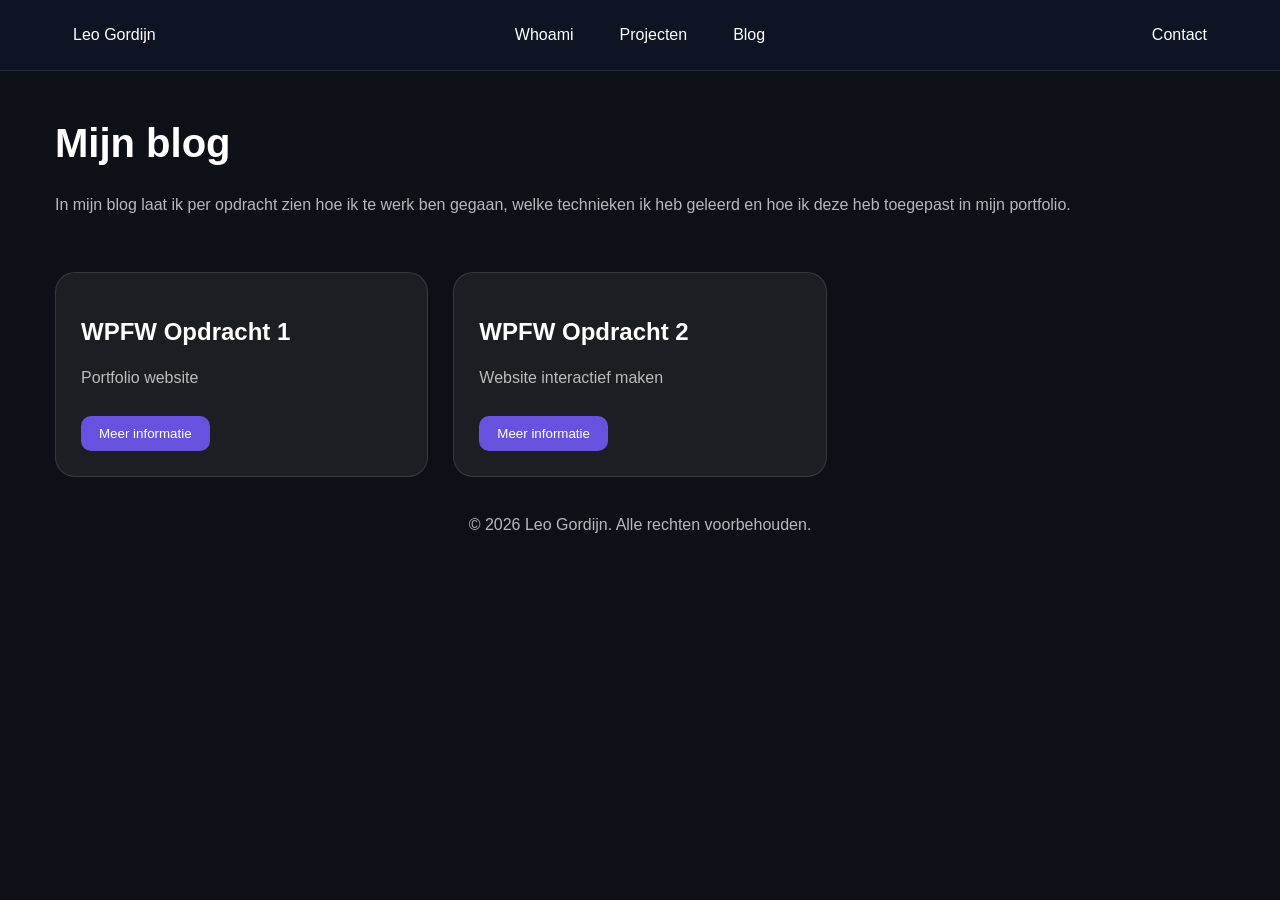
==== commit 6bd44b7a: "Portfolio website bijgewerkt" ====
--- a/blog-overzicht.html
+++ b/blog-overzicht.html
@@ -2,11 +2,12 @@
 
 <html lang="nl">
   <head>
-    <meta charset="UTF-8" />
-    <meta name="viewport" content="width=device-width, initial-scale=1.0" />
+    <meta charset="UTF-8">
+    <meta name="viewport" content="width=device-width, initial-scale=1.0">
 
     <title>Blog | Leo Gordijn</title>
-    <link rel="stylesheet" href="style.css" />
+
+    <link rel="stylesheet" href="style.css">
   </head>
 
   <body>
@@ -30,429 +31,67 @@
           <h1>Mijn blog</h1>
 
           <p>
-            In deze blog laat ik stap voor stap zien hoe ik van het leren van de
-            basis van HTML en CSS naar mijn uiteindelijke website ben gegaan.
+            In mijn blog laat ik per opdracht zien hoe ik te werk ben gegaan,
+            welke technieken ik heb geleerd en hoe ik deze heb toegepast in
+            mijn portfolio.
           </p>
         </header>
 
-        <article class="card blog-item">
-          <h2>WPFW Opdracht 1</h2>
-          <p>Portfolio website</p>
+        <div class="grid">
 
-          <button class="blog-toggle">Meer informatie</button>
+          <!-- WPFW OPDRACHT 1 -->
 
-          <div class="blog-extra" hidden>
-            <!-- STAP 1 -->
+          <article class="card blog-item">
+            <h2>WPFW Opdracht 1</h2>
 
-            <section class="blog-content card">
-              <div class="blog-number">01</div>
+            <p>Portfolio website</p>
 
-              <div>
-                <h2>Begin van de opdracht</h2>
+            <button class="blog-toggle">
+              Meer informatie
+            </button>
 
-                <p>
-                  Voor deze opdracht moest ik een statische en responsive
-                  portfoliosite maken. De website moest minimaal bestaan uit een
-                  Whoami-pagina, een projectenoverzicht en een blogoverzicht.
-                  Deze pagina's moesten met een werkende navigatie met elkaar
-                  verbonden zijn.
-                </p>
+            <div class="blog-extra" hidden>
+              <p>
+                Voor deze opdracht heb ik de basis van mijn portfoliosite
+                gemaakt met HTML en CSS. Hierbij heb ik onder andere gewerkt
+                met semantische HTML, Flexbox, CSS Grid, responsive design
+                en media queries.
+              </p>
 
-                <p>
-                  Aan het begin van de opdracht had ik nog weinig ervaring met
-                  HTML en CSS. Daarom ben ik eerst begonnen met het leren van de
-                  basis voordat ik de website verder ging uitwerken.
-                </p>
-              </div>
-            </section>
+              <a href="blogs/wpfw-opdracht-1.html">
+                Lees volledige blog
+              </a>
+            </div>
+          </article>
 
-            <!-- STAP 2 -->
 
-            <section class="blog-content card">
-              <div class="blog-number">02</div>
+          <!-- WPFW OPDRACHT 2 -->
 
-              <div>
-                <h2>De basis van HTML en CSS leren</h2>
+          <article class="card blog-item">
+            <h2>WPFW Opdracht 2</h2>
 
-                <p>
-                  Mijn eerste stap was het leren en oefenen van de basis van
-                  HTML en CSS. Dit heb ik gedaan tijdens de lessen en door
-                  video's van Bro Code te bekijken.
-                </p>
+            <p>Website interactief maken</p>
 
-                <p>
-                  Ik heb hierbij onder andere geleerd hoe een HTML-pagina is
-                  opgebouwd en hoe ik met CSS de vormgeving van een pagina kan
-                  aanpassen. Ook heb ik geleerd over onderwerpen zoals kleuren,
-                  het box model en verschillende manieren om elementen op een
-                  pagina te plaatsen.
-                </p>
+            <button class="blog-toggle">
+              Meer informatie
+            </button>
 
-                <p>
-                  Voor mijn kleuren ben ik HSL gaan gebruiken. Hiermee kan ik de
-                  hue, saturation en lightness van een kleur aanpassen. Ik ben
-                  vervolgens zelf gaan experimenteren met verschillende donkere
-                  kleuren en paarse accenten.
-                </p>
+            <div class="blog-extra" hidden>
+              <p>
+                Voor deze opdracht heb ik mijn bestaande portfolio
+                interactief gemaakt met JavaScript. Ik heb onder andere
+                projecten vanuit JavaScript geladen, een filter toegevoegd,
+                mijn blog interactief gemaakt, een contactformulier
+                gevalideerd en externe gegevens opgehaald met een API.
+              </p>
 
-                <p>
-                  Tijdens het oefenen maakte ik eerst kleine onderdelen om te
-                  kijken hoe verschillende HTML-elementen en CSS-regels werkten.
-                  Daarna ben ik deze kennis gaan gebruiken voor mijn eigen
-                  portfolio.
-                </p>
-              </div>
-            </section>
+              <a href="blogs/wpfw-opdracht-2.html">
+                Lees volledige blog
+              </a>
+            </div>
+          </article>
 
-            <!-- STAP 3 -->
-
-            <section class="blog-content card">
-              <div class="blog-number">03</div>
-
-              <div>
-                <h2>Eerste versie van mijn website</h2>
-
-                <p>
-                  Nadat ik de basis beter begreep, ben ik begonnen met de eerste
-                  versie van mijn website. Ik heb eerst de verschillende
-                  HTML-pagina's aangemaakt en een navigatie toegevoegd zodat ik
-                  tussen de pagina's kon wisselen.
-                </p>
-
-                <p>
-                  In het begin gebruikte ik <code>float</code> om onderdelen van
-                  mijn navigatie naast elkaar te plaatsen. Dit werkte, maar ik
-                  merkte dat het lastiger werd om de elementen goed uit te
-                  lijnen.
-                </p>
-
-                <p>
-                  Ook liep ik tegen problemen aan toen ik mijn blogpagina in een
-                  aparte map plaatste. Mijn CSS en links werkten toen niet meer
-                  zoals verwacht. Hierdoor heb ik geleerd hoe relatieve paden
-                  werken. Vanuit mijn blogs-map gebruik ik bijvoorbeeld
-                  <code>../</code> om één map terug te gaan.
-                </p>
-              </div>
-            </section>
-
-            <!-- STAP 4 -->
-
-            <section class="blog-content card">
-              <div class="blog-number">04</div>
-
-              <div>
-                <h2>Een ontwerp maken in Figma</h2>
-
-                <p>
-                  Nadat ik eerst direct in HTML en CSS was begonnen, kreeg ik
-                  als feedback dat het handiger was om eerst beter na te denken
-                  over het ontwerp. Daarom heb ik mijn website verder uitgewerkt
-                  in Figma.
-                </p>
-
-                <p>
-                  Bij het ontwerpen heb ik gekeken naar mijn
-                  gebruikersscenario's. Een belangrijke gebruiker van mijn
-                  portfolio is bijvoorbeeld een recruiter die snel wil kunnen
-                  zien wie ik ben, wat ik kan en aan welke projecten ik heb
-                  gewerkt. Daarom wilde ik de website overzichtelijk houden en
-                  ervoor zorgen dat de belangrijkste onderdelen makkelijk te
-                  vinden zijn.
-                </p>
-
-                <p>
-                  inspiratie voor mijn kleurgebruik heb ik gekeken op Mooiste
-                  Websites. Hier kwam ik de website van Audience Republic tegen.
-                  Deze website gebruikt voornamelijk donkergrijs, wit en paars
-                  en wordt omschreven als modern en minimalistisch. Dit vond ik
-                  goed passen bij de uitstraling die ik voor mijn eigen
-                  portfolio wilde.
-                </p>
-
-                <p>
-                  Ik heb dit ontwerp niet overgenomen, maar wel gebruikt als
-                  inspiratie. Voor mijn eigen website heb ik daarom gekozen voor
-                  een donkere achtergrond, lichte tekst en paarse accenten. Ook
-                  gebruik ik afgeronde cards om verschillende onderdelen van de
-                  website duidelijk van elkaar te scheiden.
-                </p>
-              </div>
-            </section>
-
-            <!-- STAP 5 -->
-
-            <section class="blog-content card">
-              <div class="blog-number">05</div>
-
-              <div>
-                <h2>Het ontwerp uitwerken</h2>
-
-                <p>
-                  Nadat ik mijn ontwerp verder had uitgewerkt, ben ik dit gaan
-                  toepassen in HTML en CSS. Hierbij heb ik geprobeerd mijn HTML
-                  logisch op te bouwen met semantische elementen zoals
-                  <code>nav</code>, <code>main</code>, <code>header</code>,
-                  <code>section</code> en <code>footer</code>.
-                </p>
-
-                <p>
-                  Voor de layout gebruik ik voornamelijk Flexbox en CSS Grid.
-                  Flexbox gebruik ik bijvoorbeeld bij mijn navigatie en intro,
-                  omdat ik daar elementen naast elkaar wil plaatsen en makkelijk
-                  wil kunnen uitlijnen. Voor onderdelen met meerdere cards
-                  gebruik ik CSS Grid, omdat ik daarmee de content
-                  overzichtelijk over rijen en kolommen kan verdelen.
-                </p>
-
-                <p>
-                  In het begin gebruikte ik op sommige plekken
-                  <code>float</code> om elementen naast elkaar te zetten. Later
-                  heb ik dit vervangen door Flexbox. Via MDN heb ik meer gelezen
-                  over Flexbox en Grid en begreep ik beter wanneer ik welke
-                  techniek kon gebruiken.
-                </p>
-
-                <p>
-                  oor kleinere onderdelen, zoals mijn skill-tags, gebruik ik
-                  Flexbox met <code>flex-wrap</code>. Hierdoor kunnen de tags
-                  automatisch naar een volgende regel gaan wanneer er niet
-                  genoeg ruimte is.
-                </p>
-              </div>
-            </section>
-
-            <!-- STAP 6 -->
-
-            <section class="blog-content card">
-              <div class="blog-number">06</div>
-
-              <div>
-                <h2>De website responsive maken</h2>
-
-                <p>
-                  Ik wilde dat mijn portfolio niet alleen op mijn eigen
-                  laptopscherm goed werkt. Een recruiter of andere bezoeker kan
-                  de website bijvoorbeeld ook op een tablet of telefoon openen.
-                  Daarom heb ik mijn website responsive gemaakt.
-                </p>
-
-                <p>
-                  Hiervoor gebruik ik Flexbox, CSS Grid en media queries. Op een
-                  groot scherm kunnen bijvoorbeeld meerdere cards naast elkaar
-                  staan. Wanneer het scherm kleiner wordt, worden dit minder
-                  kolommen en op een telefoon staan de cards uiteindelijk onder
-                  elkaar. Ook verandert mijn intro op een klein scherm van een
-                  horizontale naar een verticale indeling.
-                </p>
-
-                <p>
-                  Voor meer informatie over responsive design en media queries
-                  heb ik MDN gebruikt. Tijdens het maken heb ik de website
-                  daarnaast op verschillende schermgroottes bekeken om te
-                  controleren of de content leesbaar bleef en er geen
-                  horizontale scrollbar ontstond.
-                </p>
-
-                <p>
-                  Hiermee ondersteun ik ook mijn gebruikersscenario waarin een
-                  recruiter mijn portfolio op verschillende apparaten moet
-                  kunnen bekijken.
-                </p>
-              </div>
-            </section>
-
-            <!-- STAP 7 -->
-
-            <section class="blog-content card">
-              <div class="blog-number">07</div>
-
-              <div>
-                <h2>Testen en verbeteren</h2>
-
-                <p>
-                  Nadat de website grotendeels af was, heb ik verschillende
-                  controles uitgevoerd om te kijken wat ik nog kon verbeteren.
-                  Hiervoor heb ik onder andere de W3C HTML Checker en Google
-                  Lighthouse gebruikt.
-                </p>
-
-                <p>
-                  Met een HTML-validator heb ik mijn HTML gecontroleerd. Hierbij
-                  kwam ik er bijvoorbeeld achter dat ik na een
-                  <code>h1</code> direct een <code>h3</code> gebruikte. Ik heb
-                  dit aangepast naar een <code>h2</code> zodat de
-                  headingstructuur logisch blijft.
-                </p>
-
-                <p>
-                  Met Google Lighthouse heb ik mijn website gecontroleerd op
-                  onder andere performance, toegankelijkheid, best practices en
-                  SEO. Hierbij heb ik onder andere gekeken naar het
-                  kleurcontrast en het gebruik van alt-teksten bij afbeeldingen.
-                </p>
-
-                <p>
-                  Voor de toegankelijkheid van mijn kleurgebruik heb ik ook naar
-                  de WCAG-richtlijnen van W3C gekeken. Mijn website gebruikt
-                  lichte tekst op een donkere achtergrond. Ik heb gecontroleerd
-                  of er voldoende contrast tussen de tekst en achtergrond zit.
-                  Daarnaast gebruik ik paars vooral als accentkleur en niet als
-                  enige manier om informatie duidelijk te maken. Hierdoor blijft
-                  de inhoud ook begrijpelijk voor bezoekers die kleuren anders
-                  waarnemen.
-                </p>
-
-                <p>
-                  Door deze controles heb ik niet alleen gekeken of mijn website
-                  er goed uitziet, maar ook of de HTML goed is opgebouwd en de
-                  website bruikbaar en toegankelijk is voor verschillende
-                  bezoekers.
-                </p>
-              </div>
-            </section>
-
-            <!-- STAP 8 -->
-
-            <section class="blog-content card">
-              <div class="blog-number">08</div>
-
-              <div>
-                <h2>Request/response-cyclus</h2>
-
-                <p>
-                  Tijdens deze opdracht heb ik ook geleerd wat er gebeurt
-                  wanneer iemand mijn website opent. De browser stuurt eerst een
-                  HTTP-request naar de webserver om een HTML-pagina op te
-                  vragen. De server stuurt deze pagina vervolgens terug met een
-                  HTTP-response.
-                </p>
-
-                <div class="request-flow">
-                  Browser → HTTP Request → Webserver
-                  <br />
-                  Browser ← HTTP Response ← Webserver
-                </div>
-
-                <p>
-                  Nadat de browser de HTML heeft ontvangen, ziet deze welke
-                  andere bestanden nodig zijn. Voor bijvoorbeeld
-                  <code>style.css</code> en afbeeldingen worden aparte requests
-                  verstuurd.
-                </p>
-
-                <p>
-                  Wanneer deze bestanden zijn ontvangen, gebruikt de browser de
-                  HTML voor de structuur en de CSS voor de vormgeving om
-                  uiteindelijk de website weer te geven.
-                </p>
-              </div>
-            </section>
-
-            <!-- STAP 9 -->
-
-            <section class="blog-content card">
-              <div class="blog-number">09</div>
-
-              <div>
-                <h2>Wat heb ik geleerd?</h2>
-
-                <p>
-                  Aan het begin van deze opdracht had ik nog weinig ervaring met
-                  HTML en CSS. Tijdens het maken van mijn portfolio heb ik
-                  vooral geleerd door eerst de basis te leren en deze daarna
-                  zelf toe te passen en uit te proberen.
-                </p>
-
-                <p>
-                  Ik begrijp nu beter wanneer ik verschillende technieken kan
-                  gebruiken. Flexbox is handig wanneer ik elementen in één
-                  richting wil plaatsen en uitlijnen. CSS Grid gebruik ik
-                  wanneer ik een duidelijk raster met rijen en kolommen wil
-                  maken. Ook weet ik nu beter wanneer
-                  <code>flex-wrap</code> handig is.
-                </p>
-
-                <p>
-                  Daarnaast heb ik meer geleerd over responsive design, media
-                  queries, HSL-kleuren, relatieve paden en semantische HTML.
-                  Door mijn website te testen heb ik ook gezien waarom een goede
-                  headingstructuur, alt-teksten en voldoende kleurcontrast
-                  belangrijk zijn.
-                </p>
-
-                <p>
-                  Een belangrijk punt dat ik meeneem naar een volgende opdracht
-                  is dat ik eerder over het ontwerp wil nadenken. In het begin
-                  begon ik vrij snel met programmeren. Door later eerst mijn
-                  ontwerp in Figma uit te werken, had ik een duidelijker beeld
-                  van waar ik met mijn HTML en CSS naartoe wilde werken.
-                </p>
-              </div>
-            </section>
-
-            <section class="blog-content card">
-              <div class="blog-number">10</div>
-
-              <div>
-                <h2>Bronnen</h2>
-
-                <p>
-                  Tijdens deze opdracht heb ik verschillende bronnen gebruikt om
-                  HTML en CSS te leren en om meer informatie te vinden over de
-                  technieken die ik in mijn website gebruik.
-                </p>
-
-                <ul>
-                  <li>
-                    Bro Code: gebruikt voor het leren van de basis van HTML en
-                    CSS. Via deze video's heb ik onder andere meer geleerd over
-                    HTML-elementen, CSS en HSL-kleuren.
-                  </li>
-
-                  <li>
-                    Mooiste Websites – Audience Republic: gebruikt als
-                    inspiratie voor de uitstraling en het kleurgebruik van mijn
-                    website, voornamelijk de combinatie van een donkere
-                    achtergrond, lichte tekst en paarse accenten.
-                  </li>
-
-                  <li>
-                    MDN Web Docs: gebruikt om meer te leren over Flexbox en hoe
-                    elementen hiermee kunnen worden uitgelijnd.
-                  </li>
-
-                  <li>
-                    MDN Web Docs: gebruikt voor meer informatie over CSS Grid en
-                    het werken met rijen en kolommen.
-                  </li>
-
-                  <li>
-                    MDN Web Docs: gebruikt voor meer informatie over media
-                    queries en responsive design.
-                  </li>
-
-                  <li>
-                    Google Lighthouse: gebruikt om mijn website te testen op
-                    onder andere performance, toegankelijkheid, best practices
-                    en SEO. Hiermee heb ik gecontroleerd of er nog problemen
-                    waren met bijvoorbeeld kleurcontrast en toegankelijkheid.
-                  </li>
-
-                  <li>
-                    W3C HTML Checker: gebruikt om te controleren of mijn HTML
-                    correct is geschreven. De checker controleert
-                    HTML-documenten en geeft fouten en waarschuwingen weer.
-                    Hiermee heb ik mijn verschillende HTML-pagina's
-                    gecontroleerd. Zo ontdekte ik onder andere dat ik na een h1
-                    direct een h3 gebruikte. Ik heb dit aangepast naar een h2
-                    zodat de headingstructuur logischer is.
-                  </li>
-                </ul>
-              </div>
-            </section>
-          </div>
-        </article>
+        </div>
       </div>
     </main>
 
@@ -461,6 +100,7 @@
         <p>&copy; 2026 Leo Gordijn. Alle rechten voorbehouden.</p>
       </div>
     </footer>
+
     <script src="script.js"></script>
   </body>
-</html>
+</html>
